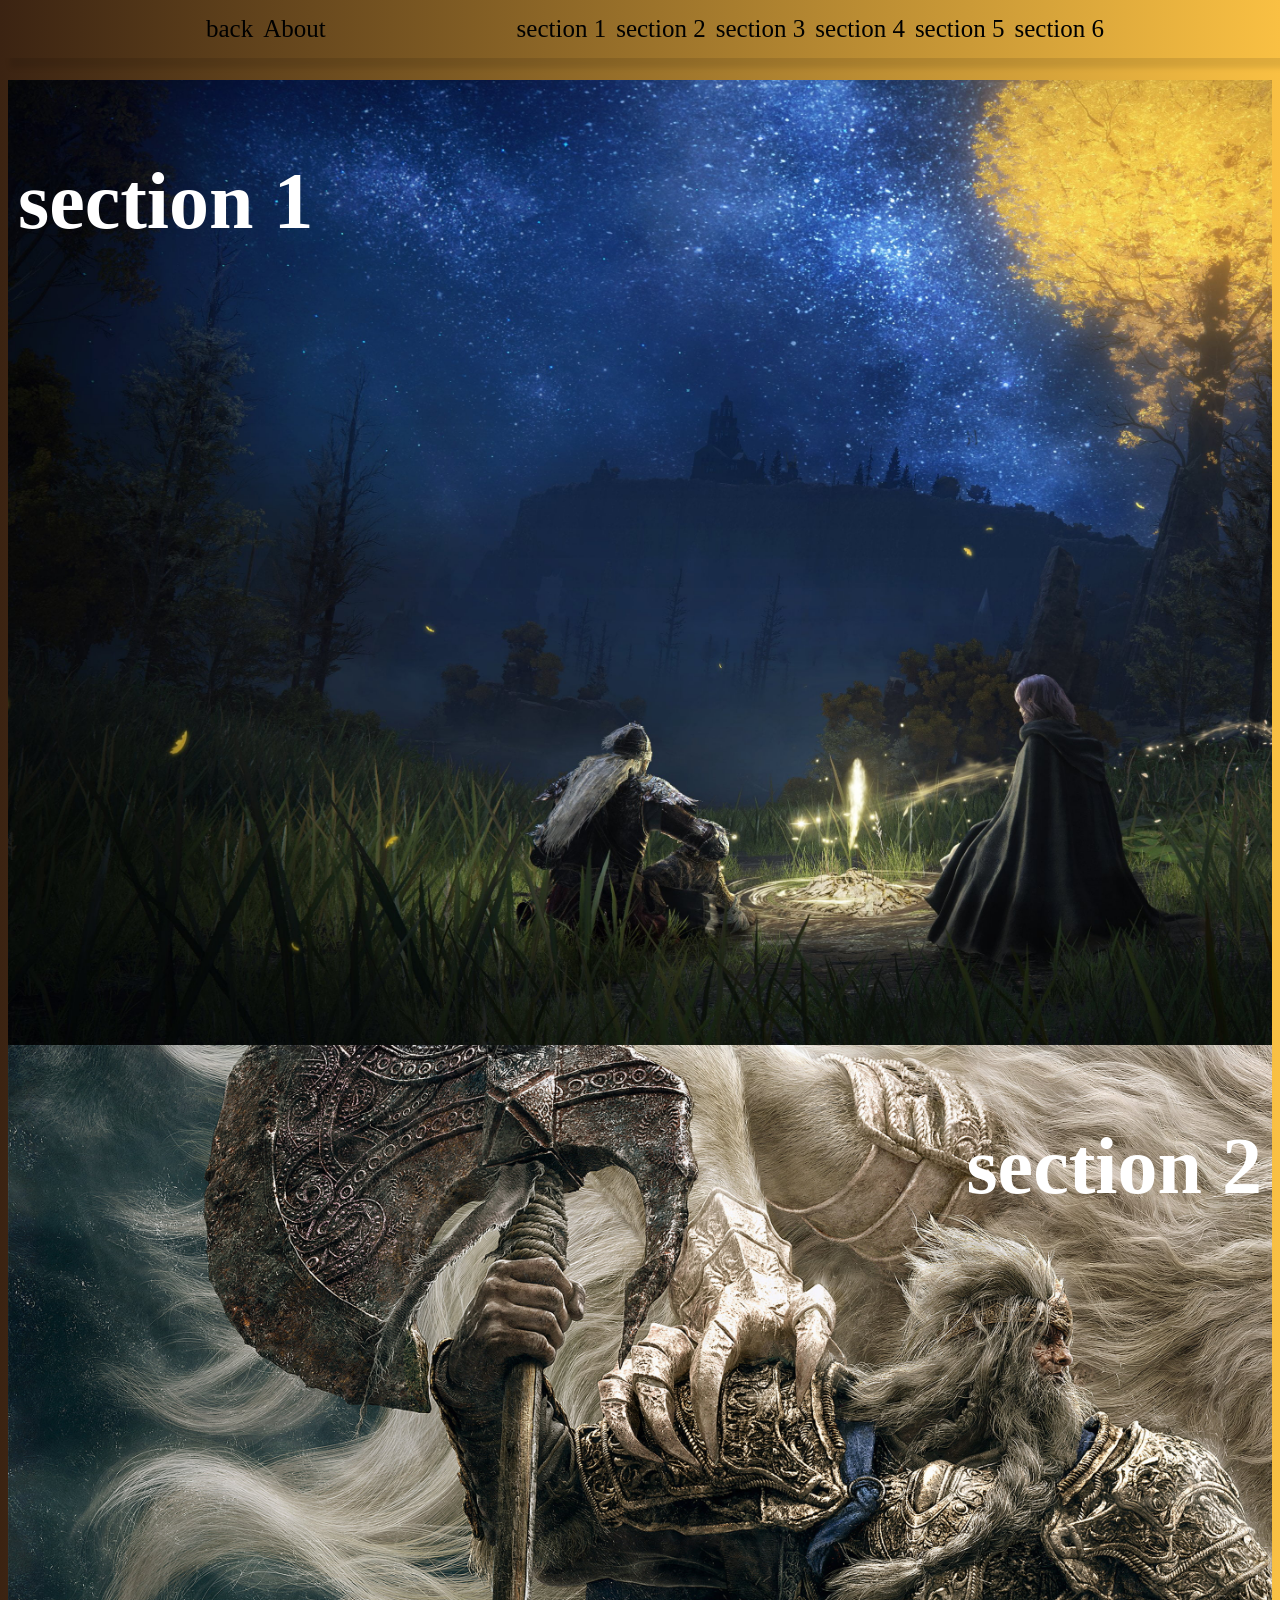
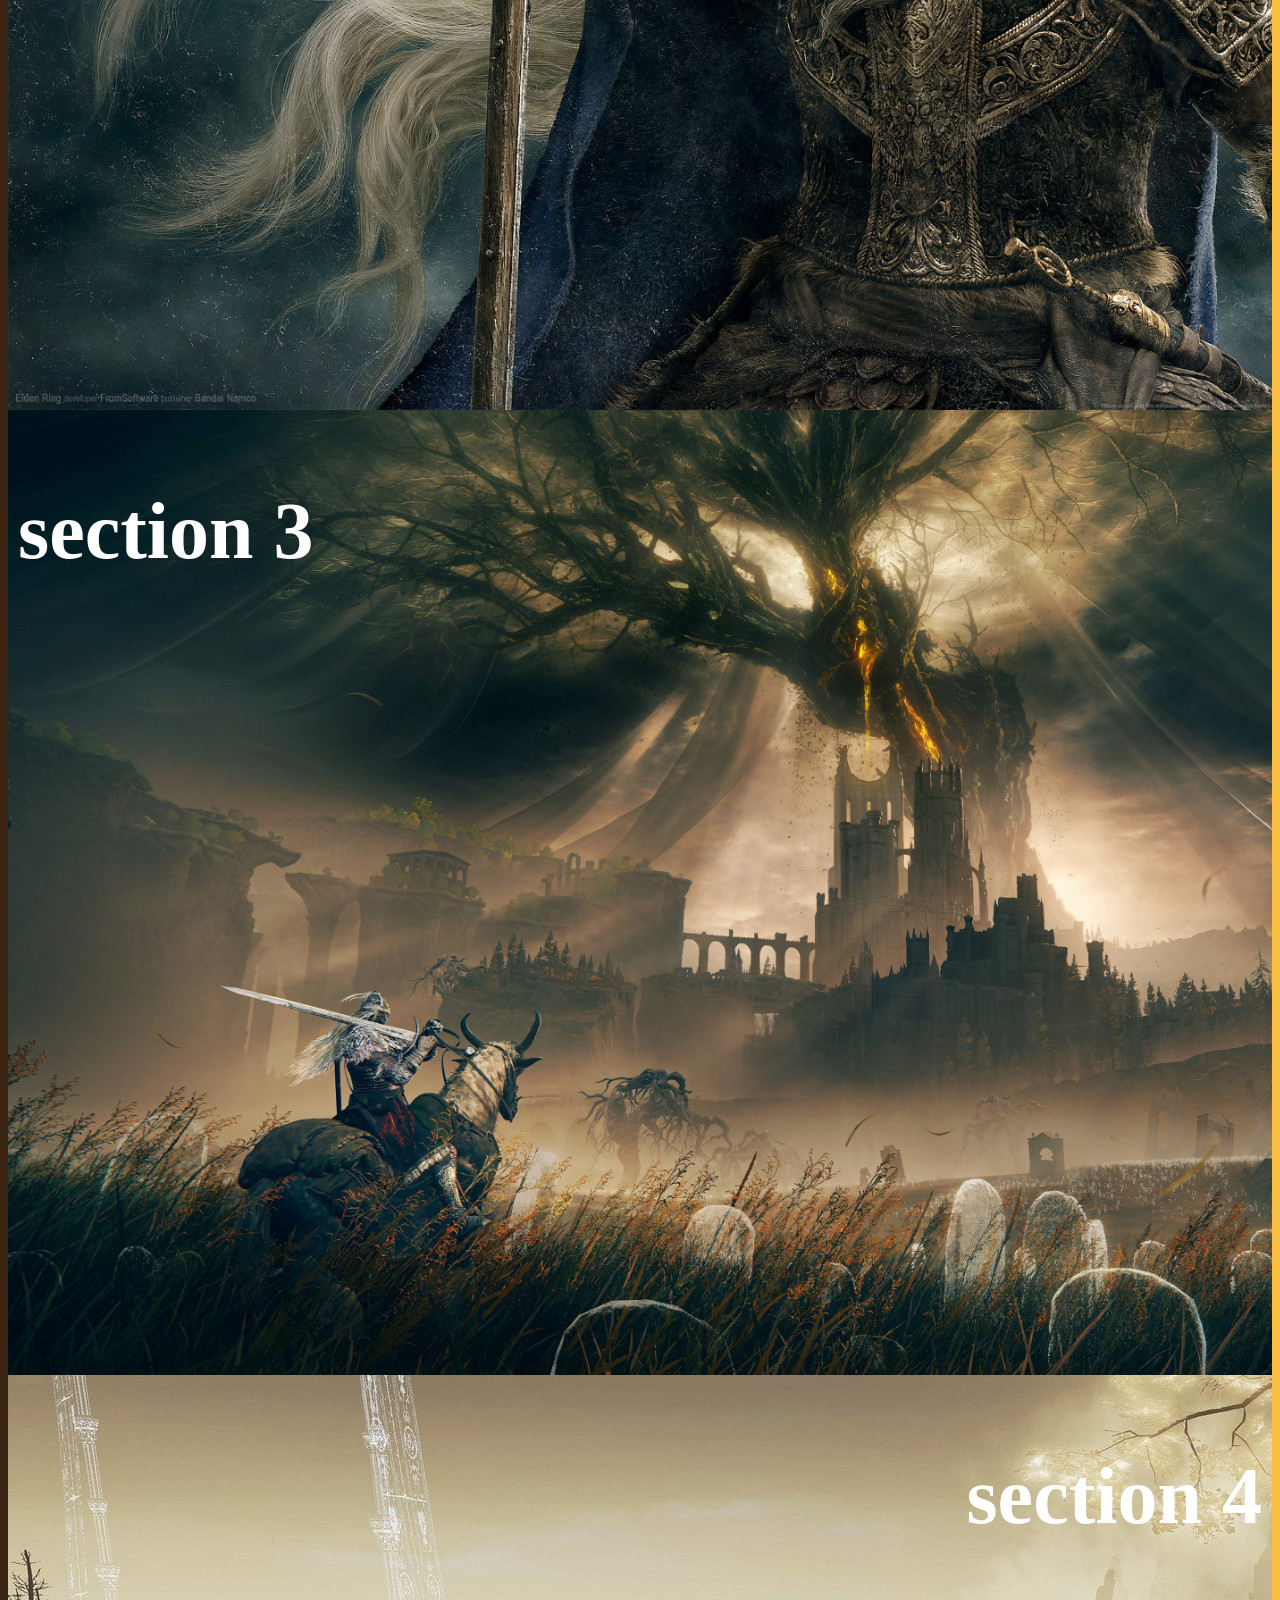
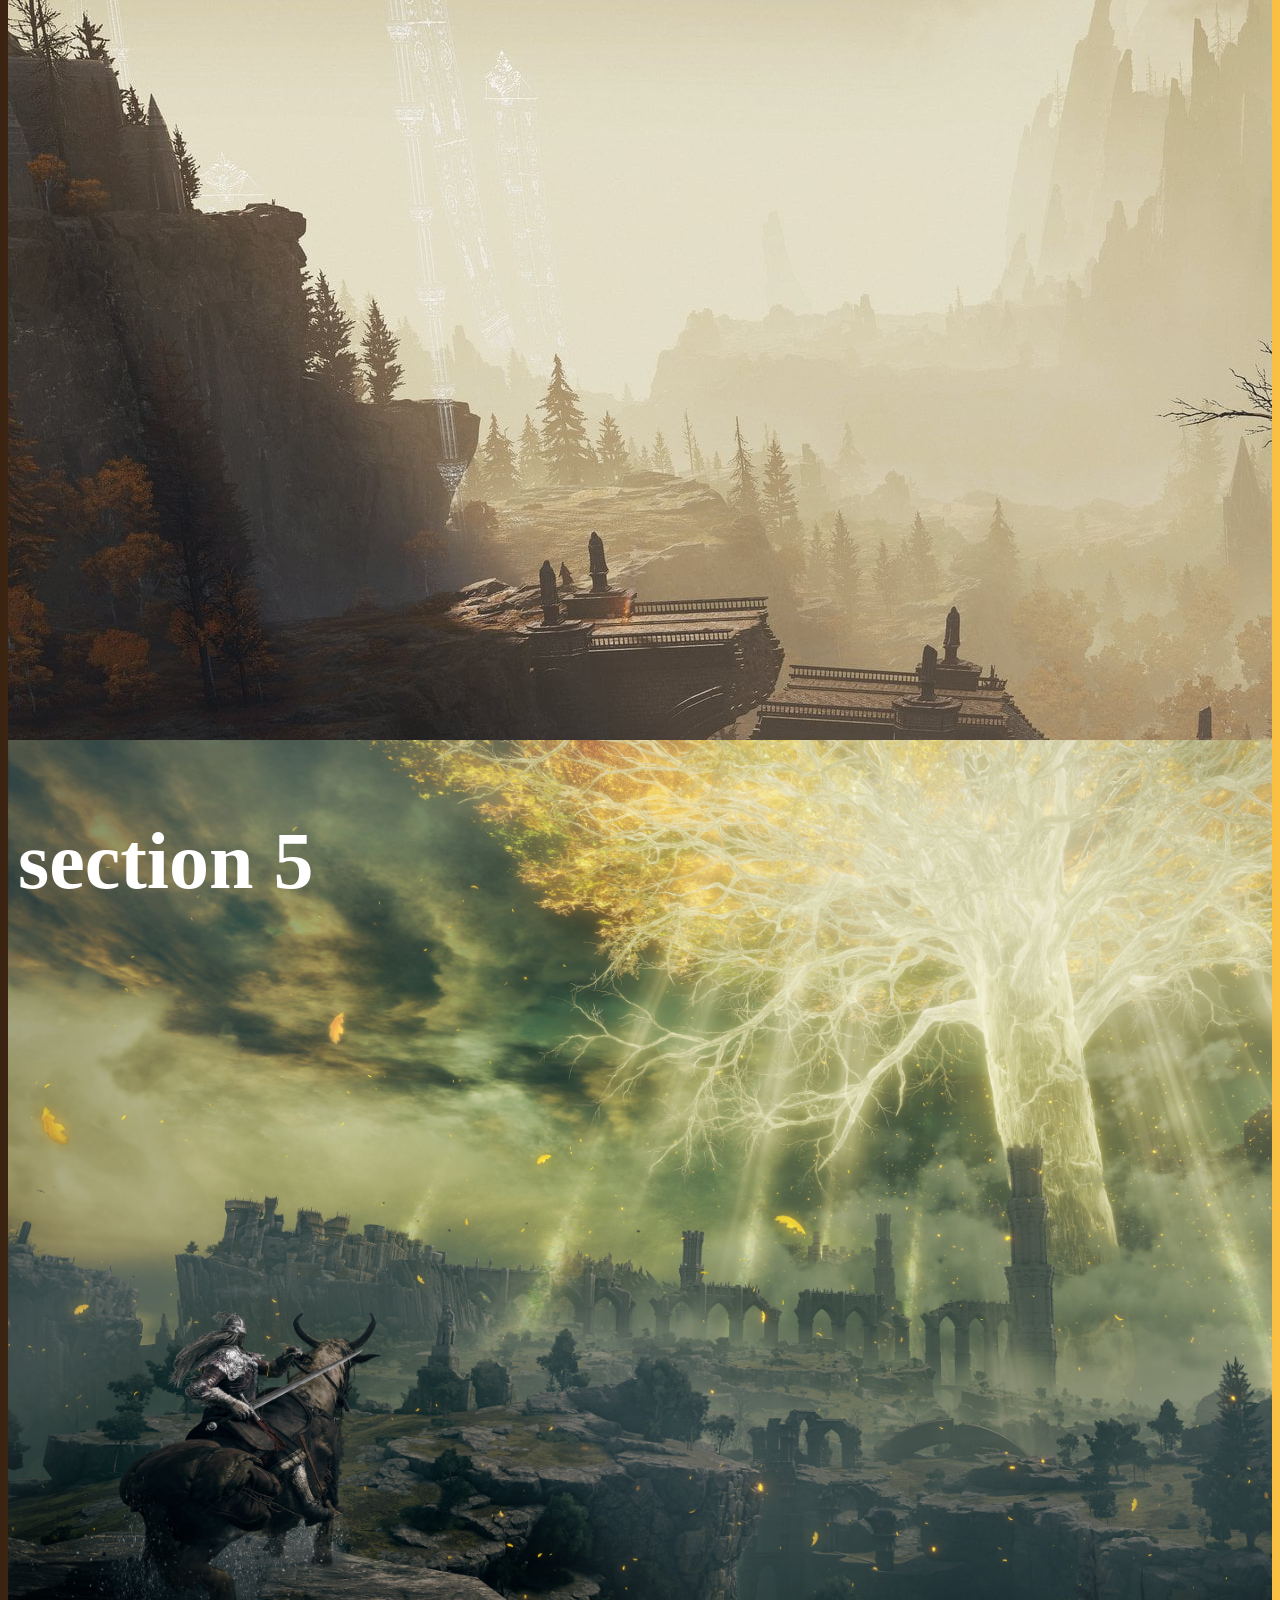
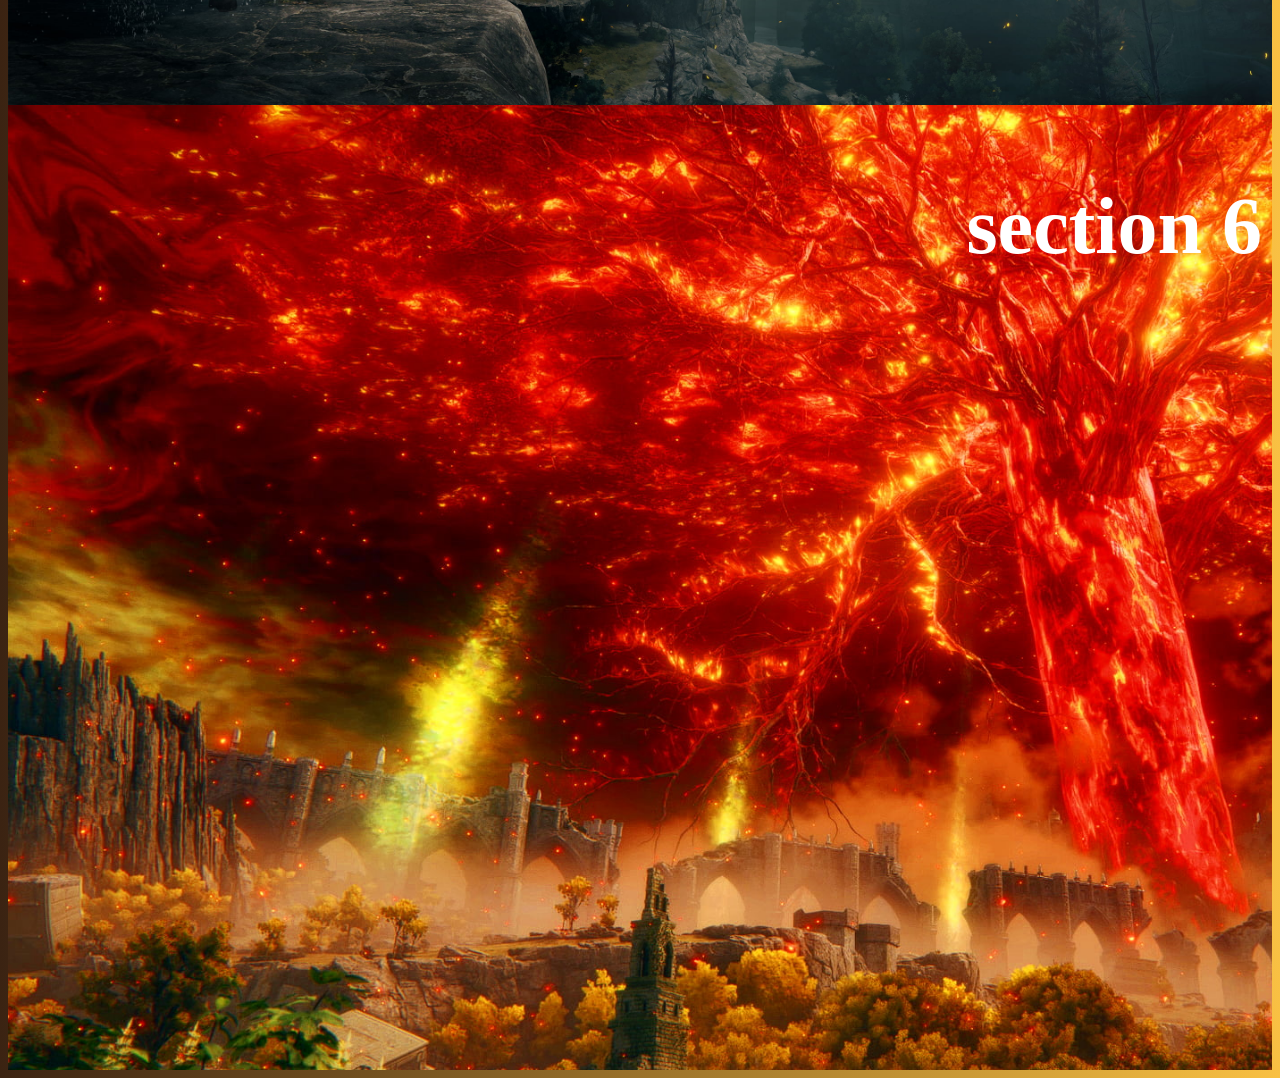
==== index.html @ 0bc74352 "Add files via upload" ====
<!doctype html>
<html lang="en">
  <head>
    <meta charset="UTF-8" />
    <meta name="viewport" content="width=device-width, initial-scale=1.0" />
    <title>HOME</title>
    <link rel="stylesheet" href="HOME.CSS" />
  </head>
  <body>
    <header>
      <nav>
        <ul class="left">
          <li><a href="../login/login.html">back</a></li>
          <li><a href="../about/about.html">About</a></li>
        </ul>
        <ul class="right">
          <li><a href="#s1">section 1</a></li>
          <li><a href="#s2">section 2</a></li>
          <li><a href="#s3">section 3</a></li>
          <li><a href="#s4">section 4</a></li>
          <li><a href="#s5">section 5</a></li>
          <li><a href="#s6">section 6</a></li>
        </ul>
      </nav>
    </header>
    <br />
    <br />
    <br />
    <br />

    <main>
      <section id="s1">
        <h1>section 1</h1>
      </section>
      <section id="s2"><h1>section 2</h1></section>
      <section id="s3"><h1>section 3</h1></section>
      <section id="s4"><h1>section 4</h1></section>
      <section id="s5"><h1>section 5</h1></section>
      <section id="s6"><h1>section 6</h1></section>
    </main>
  </body>
</html>
---- HOME.CSS ----
html {
  scroll-behavior: smooth;
}
body{
  background-image: linear-gradient(to right,#3b2312,#f9c043);
}
a {
  text-decoration: none;
  color: #000000;
  border-radius: 10px;
    transition: ease 0.3s all;
}
a:hover {
  padding-inline: 15px;
  background: #f9c043;
  color: #ffffff;
  transition: ease 0.3s all;
}
nav {
  position: fixed;
  z-index: 10000;
  width: 100%;
  top: 0;
  left: 0;
  right: 0;
  padding: 15px;
  display: flex;
  justify-content: space-evenly;
  box-shadow: 10px 10px 5px rgba(0, 0, 0, 0.1);
}
.right {
  display: flex;
  justify-content: flex-end;
  align-items: center;
  gap: 10px;
  text-align: right;
}

.left {
  display: flex;
  justify-content: flex-start;
  align-items: center;
  text-align: left;
    gap: 10px;
}

ul {
  font-size: 25px;
  display: flex;
  padding: 0;
  margin: 0;
  list-style: none;
}
h1{
  font-size: 80px;
}
/* --------------------------------------------------- */
section {
  color: rgb(255, 255, 255);
  padding: 10px;
  height: 105vh;
  top: 0;
  position: sticky;
}
#s1 {
  background-image: url(../wall5.jpg);
  background-size: cover;
  background-repeat: no-repeat;
  text-align: left;
  z-index: 1;
}
#s2 {
  background-image: url(../wall3.jpg);
  background-size: cover;
  background-repeat: no-repeat;
  text-align: right;
  z-index: 2;
}
#s3 {
  background-image: url(../wall1.jpg);
  background-size: cover;
  background-repeat: no-repeat;
  text-align: left;
  z-index: 3;
}
#s4 {
  background-image: url(../wall4.jpg);
  background-repeat: no-repeat;
  text-align: right;
  z-index: 4;
}
#s5 {
  background-image: url(../wall2.jpg);
  background-size: cover;
  background-repeat: no-repeat;
  text-align: left;
  z-index: 5;
}
#s6 {
  background-image: url(../wall8.jpg);
  background-size: cover;
  background-repeat: no-repeat;
  text-align: right;
  z-index: 6;
}
/* --------------------------- */
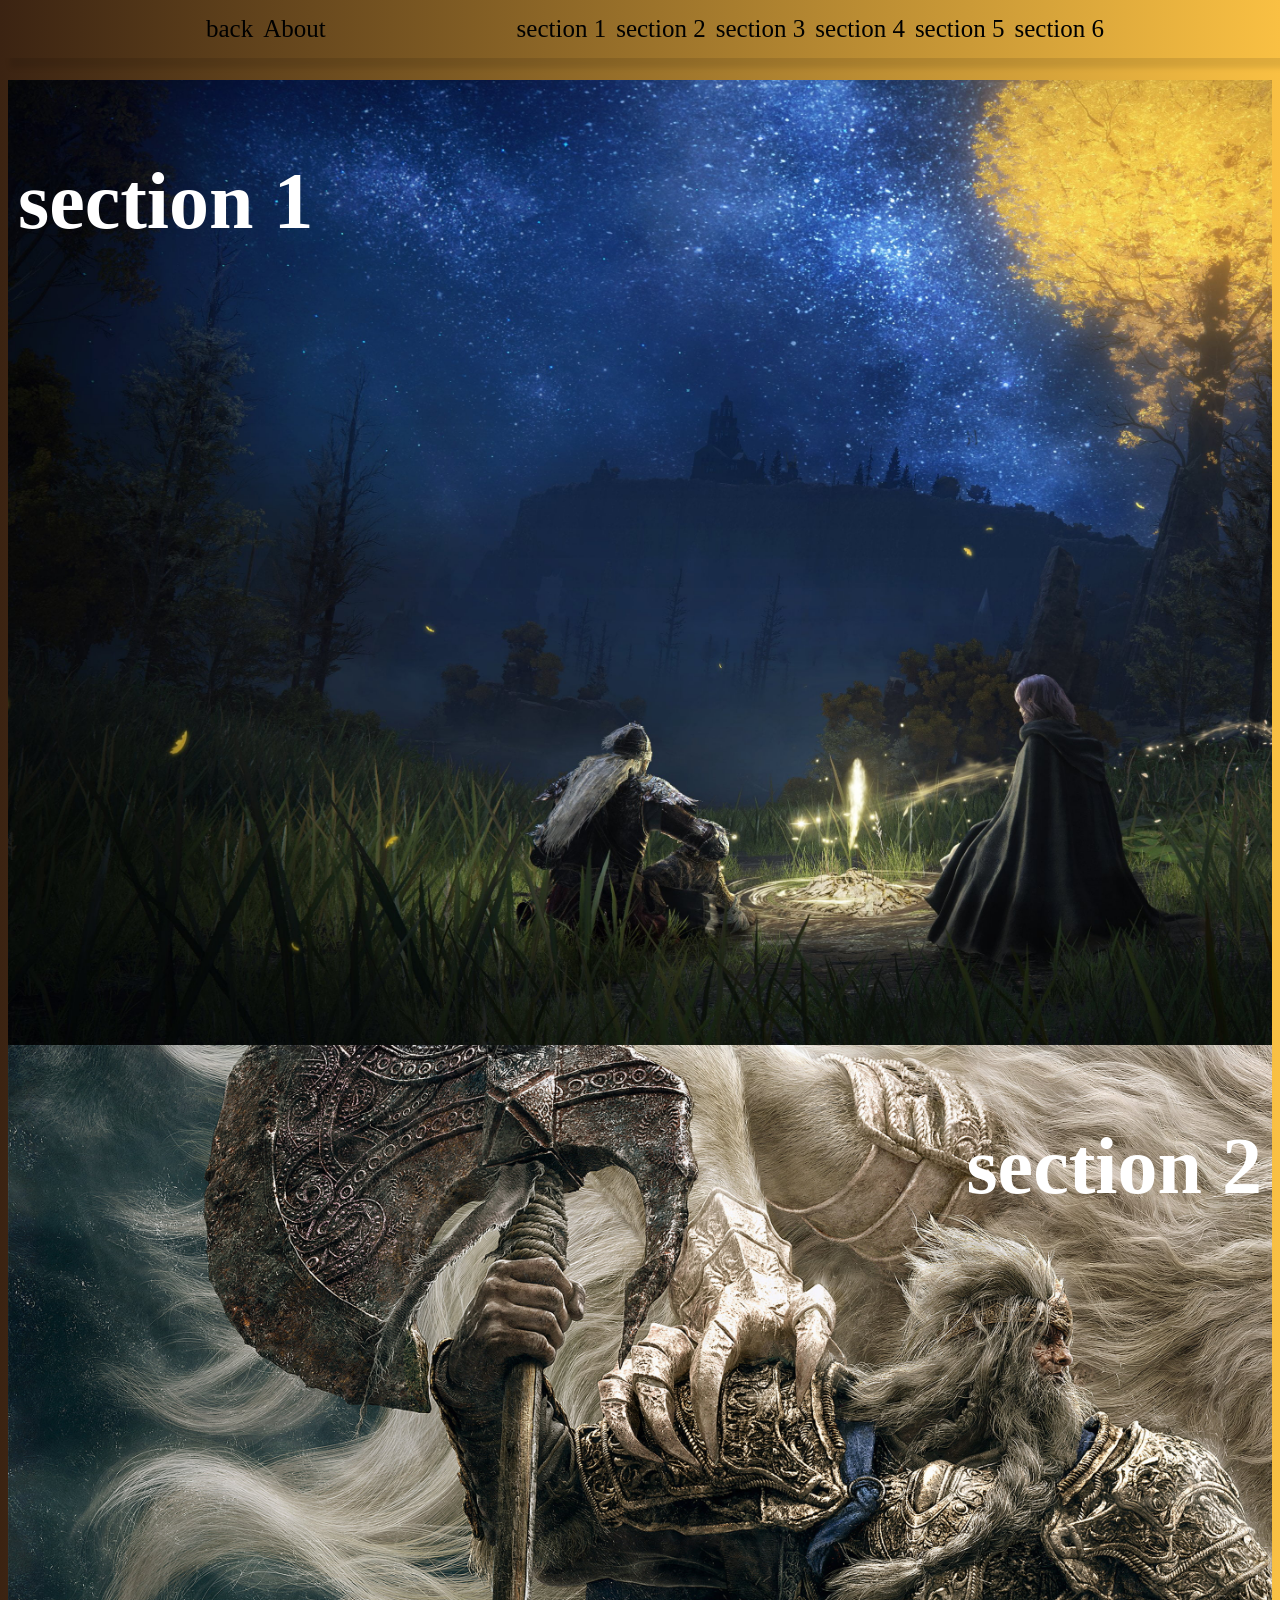
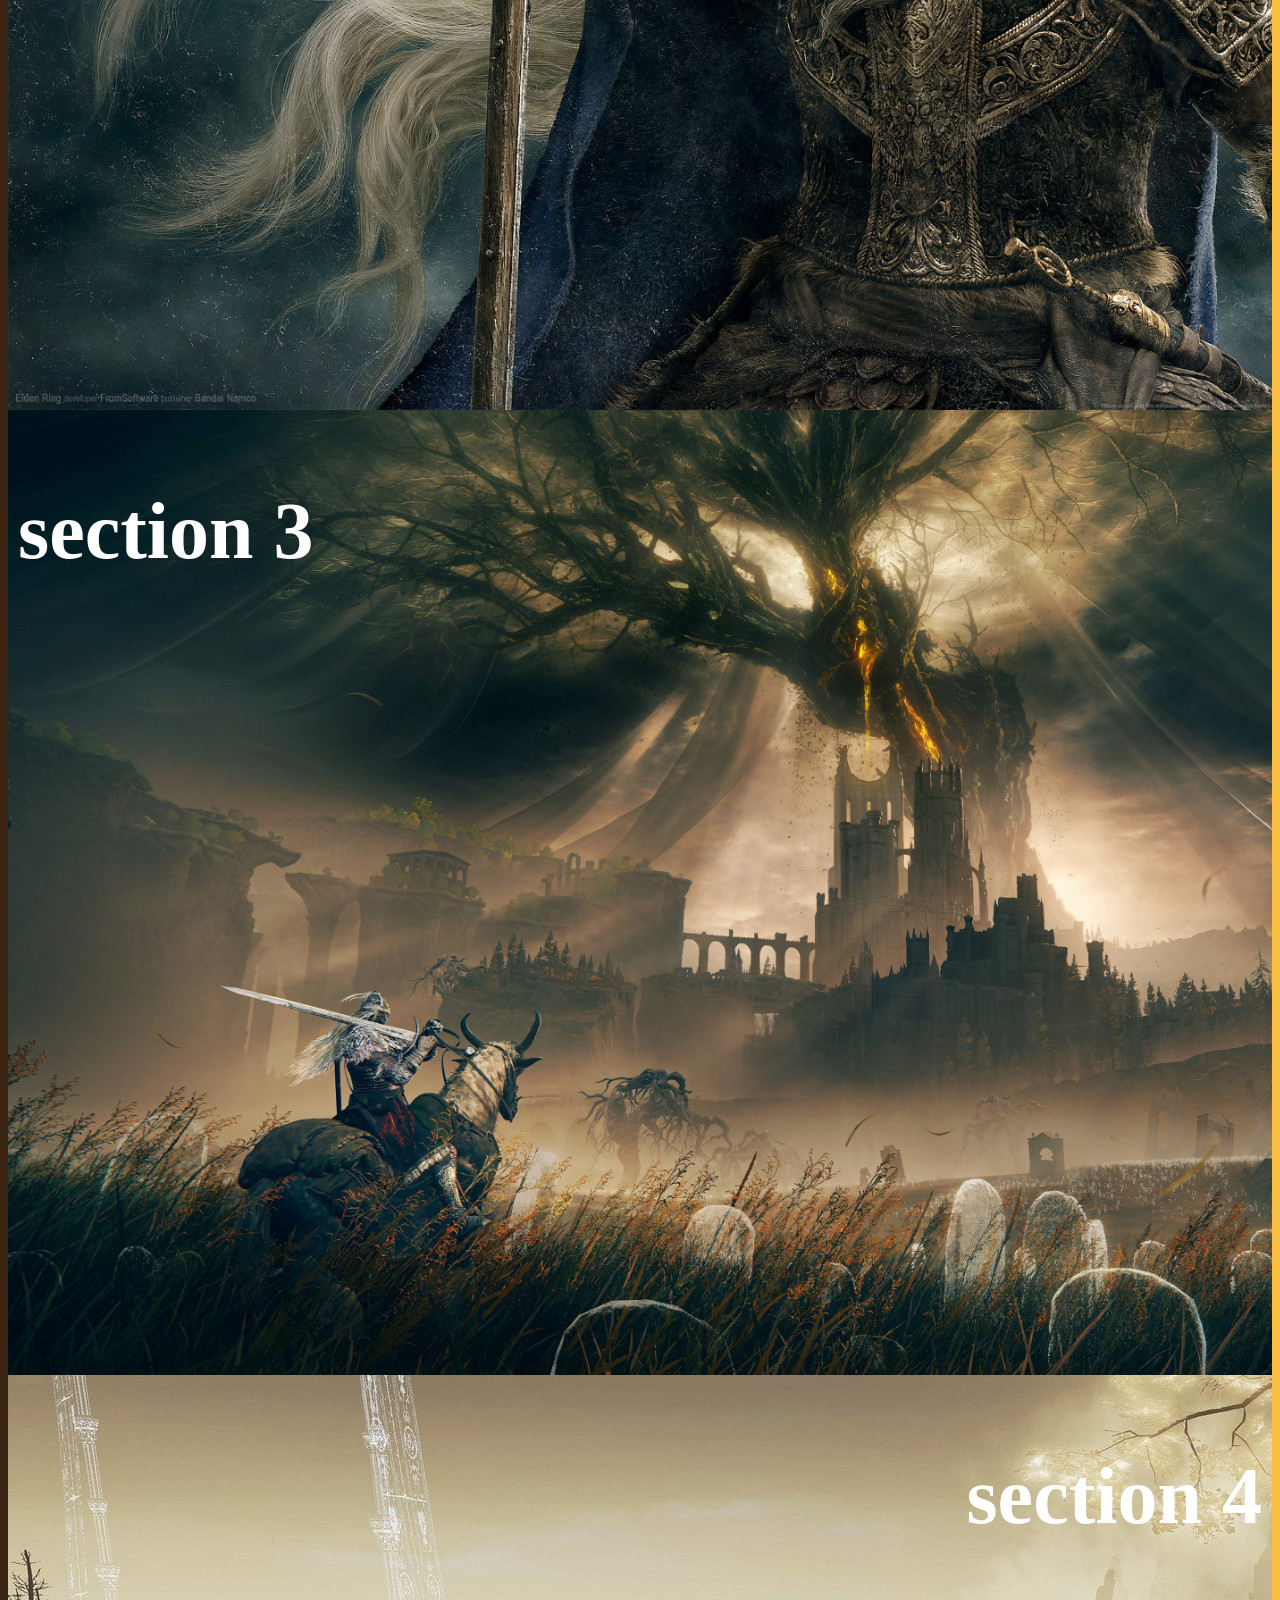
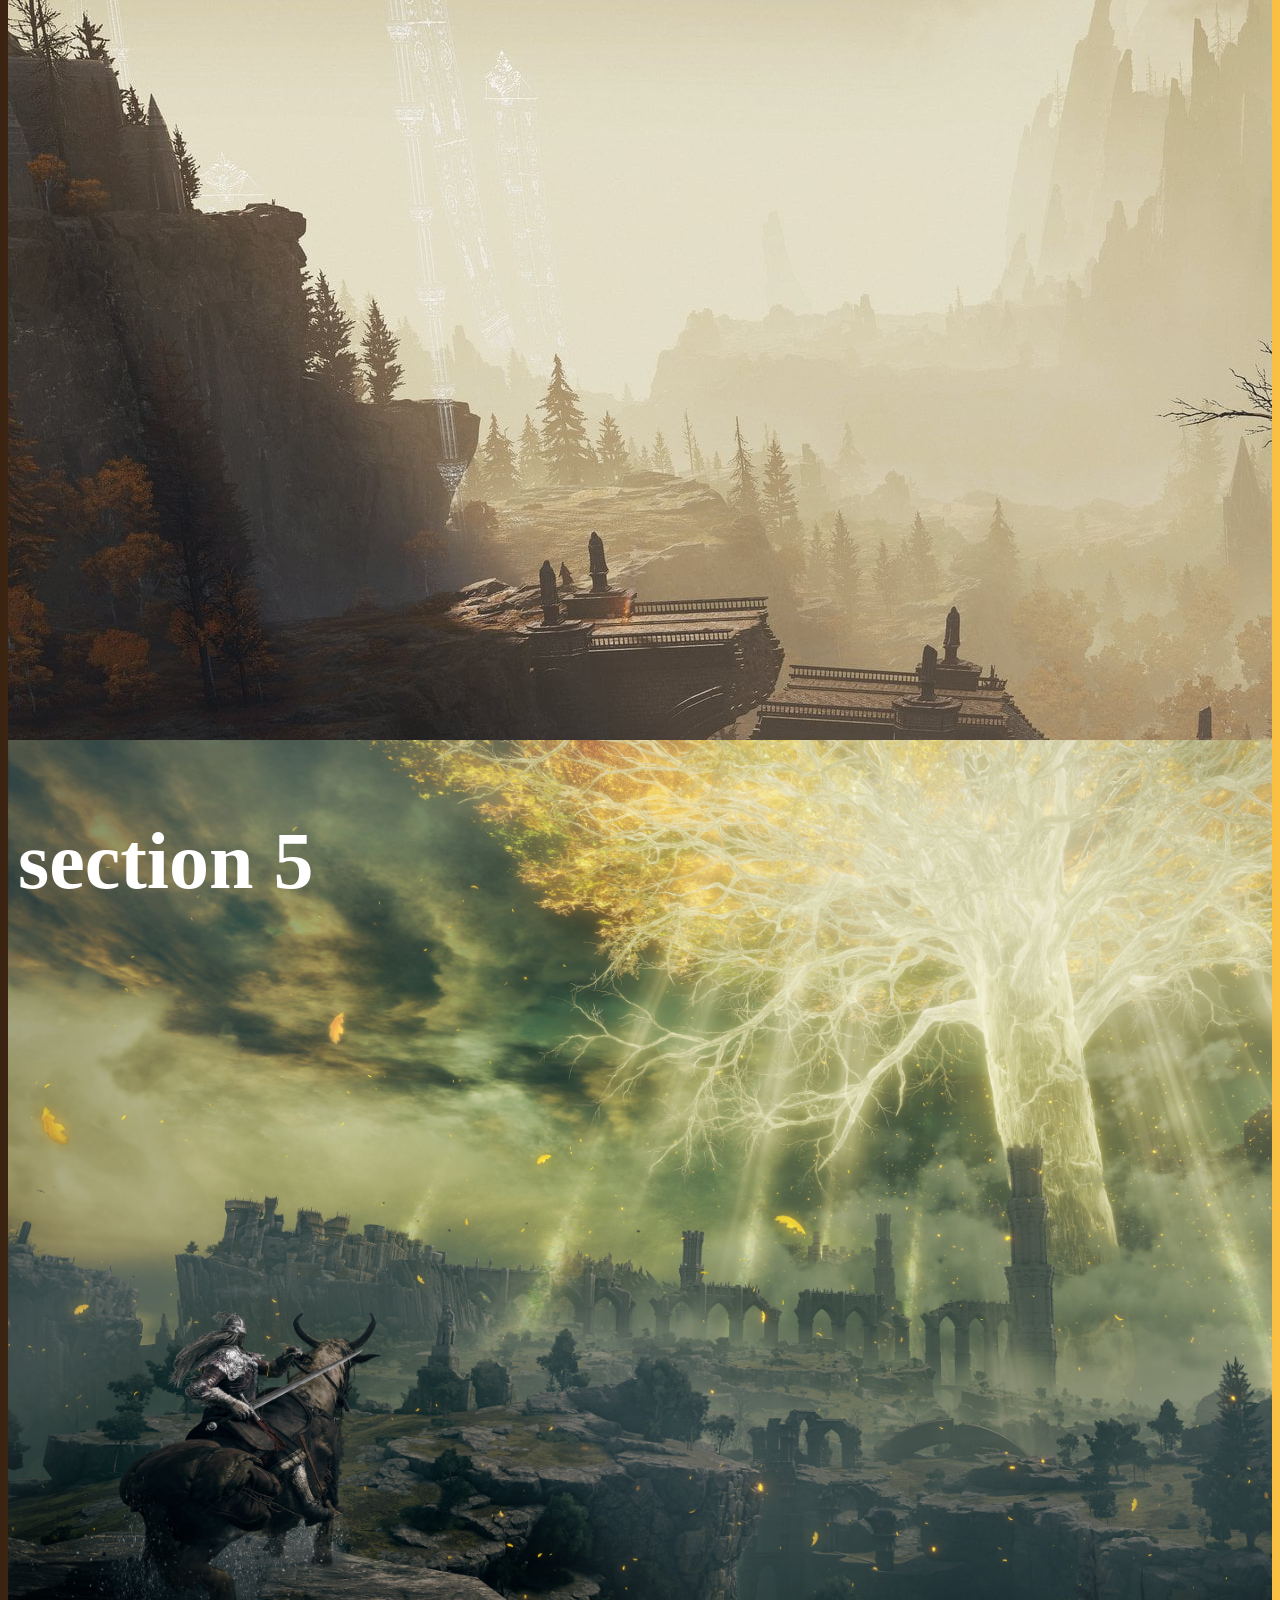
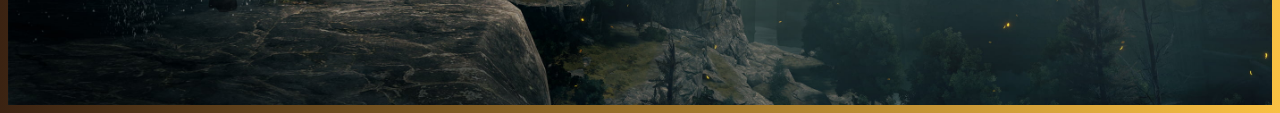
==== commit ef2af84a: "Update index.html" ====
--- a/index.html
+++ b/index.html
@@ -10,8 +10,8 @@
     <header>
       <nav>
         <ul class="left">
-          <li><a href="../login/login.html">back</a></li>
-          <li><a href="../about/about.html">About</a></li>
+          <li><a href="login.html">back</a></li>
+          <li><a href="about.html">About</a></li>
         </ul>
         <ul class="right">
           <li><a href="#s1">section 1</a></li>
@@ -36,7 +36,6 @@
       <section id="s3"><h1>section 3</h1></section>
       <section id="s4"><h1>section 4</h1></section>
       <section id="s5"><h1>section 5</h1></section>
-      <section id="s6"><h1>section 6</h1></section>
     </main>
   </body>
 </html>
--- a/HOME.CSS
+++ b/HOME.CSS
@@ -63,34 +63,34 @@
   position: sticky;
 }
 #s1 {
-  background-image: url(../wall5.jpg);
+  background-image: url(wall5.jpg);
   background-size: cover;
   background-repeat: no-repeat;
   text-align: left;
   z-index: 1;
 }
 #s2 {
-  background-image: url(../wall3.jpg);
+  background-image: url(wall3.jpg);
   background-size: cover;
   background-repeat: no-repeat;
   text-align: right;
   z-index: 2;
 }
 #s3 {
-  background-image: url(../wall1.jpg);
+  background-image: url(wall1.jpg);
   background-size: cover;
   background-repeat: no-repeat;
   text-align: left;
   z-index: 3;
 }
 #s4 {
-  background-image: url(../wall4.jpg);
+  background-image: url(wall4.jpg);
   background-repeat: no-repeat;
   text-align: right;
   z-index: 4;
 }
 #s5 {
-  background-image: url(../wall2.jpg);
+  background-image: url(wall2.jpg);
   background-size: cover;
   background-repeat: no-repeat;
   text-align: left;
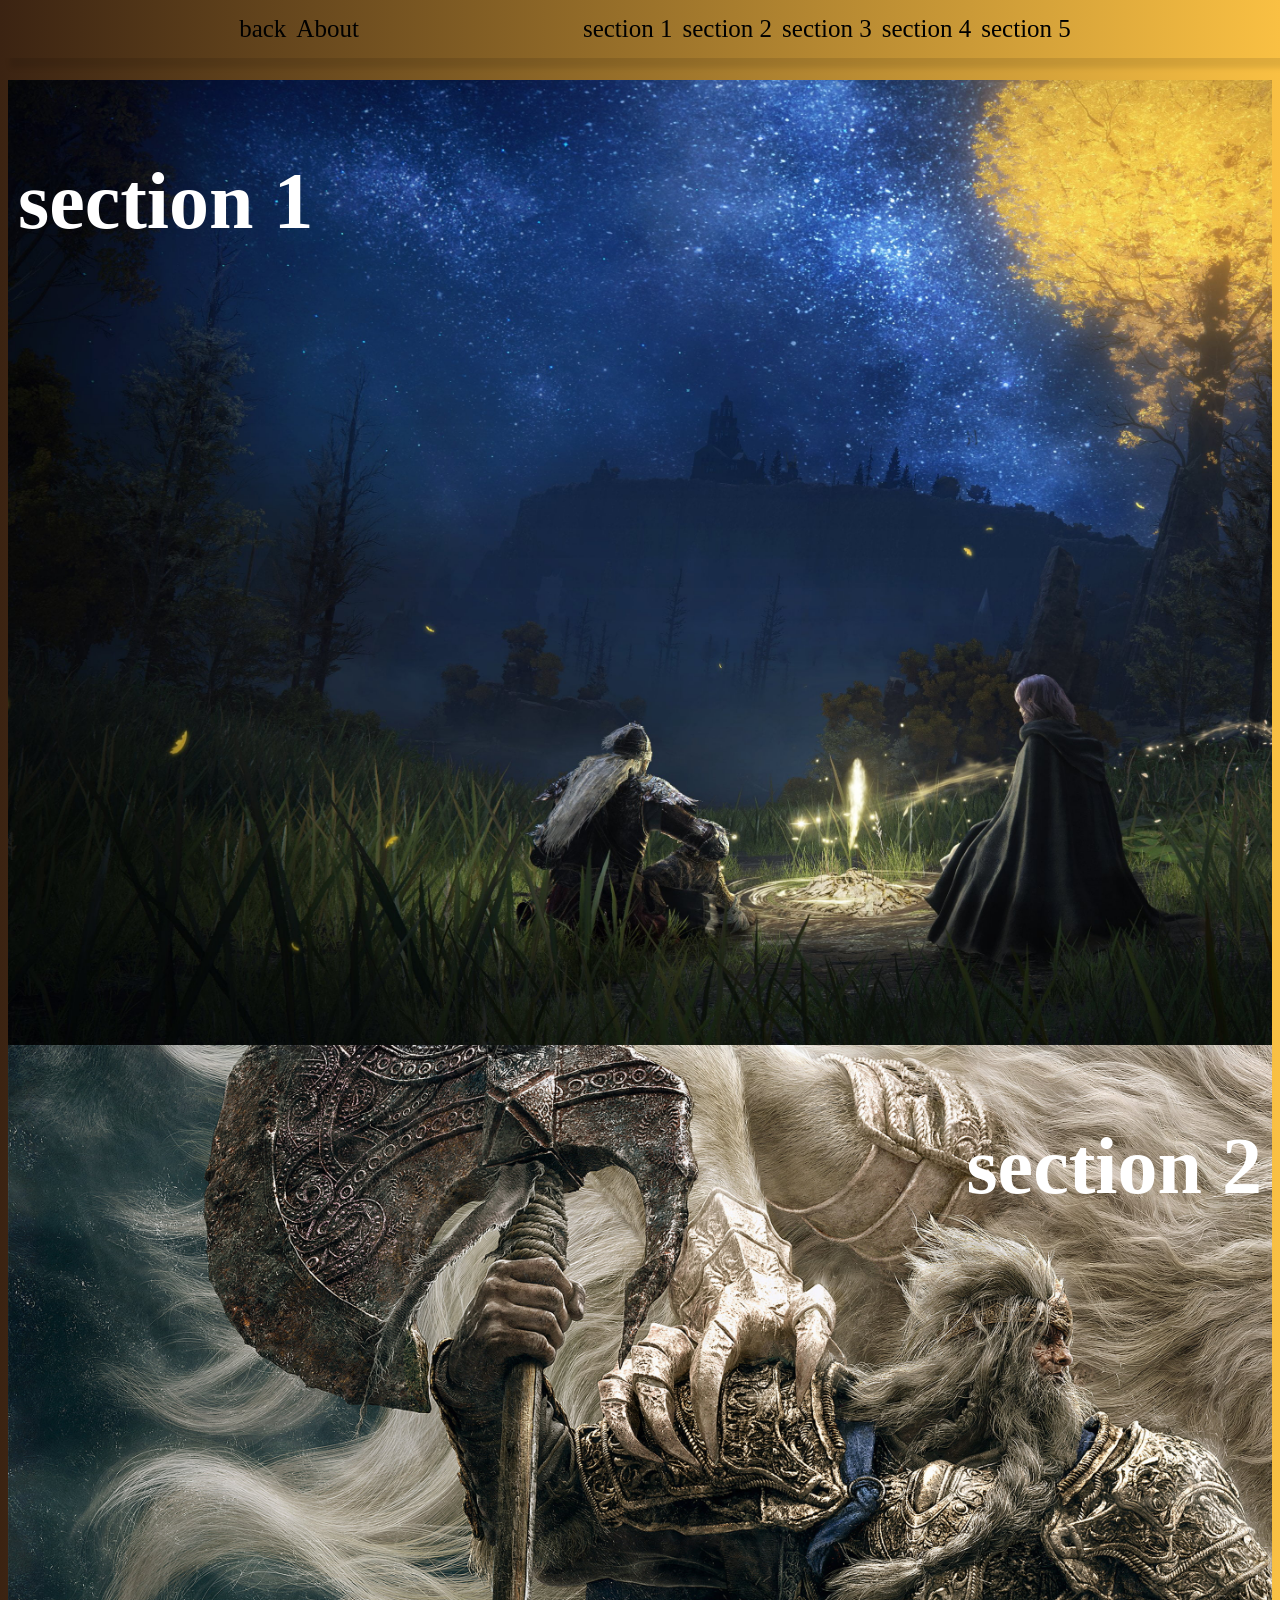
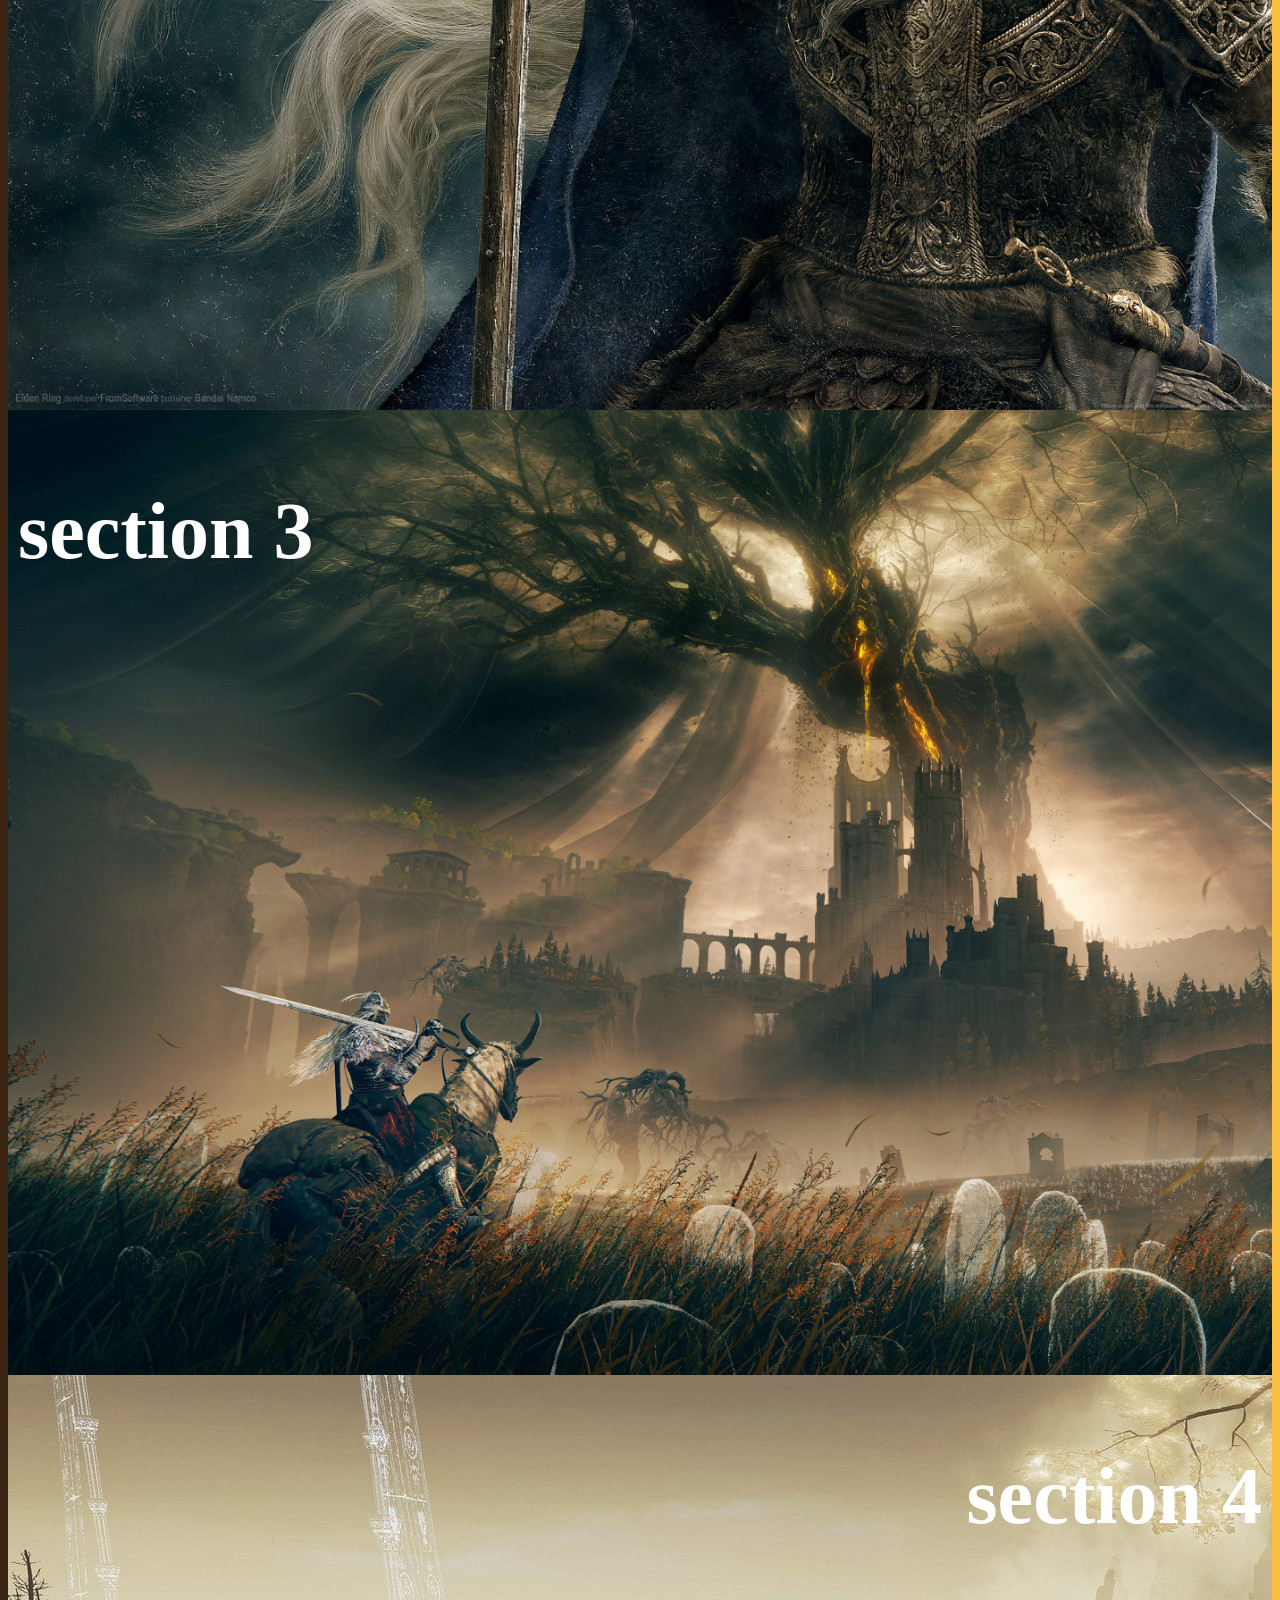
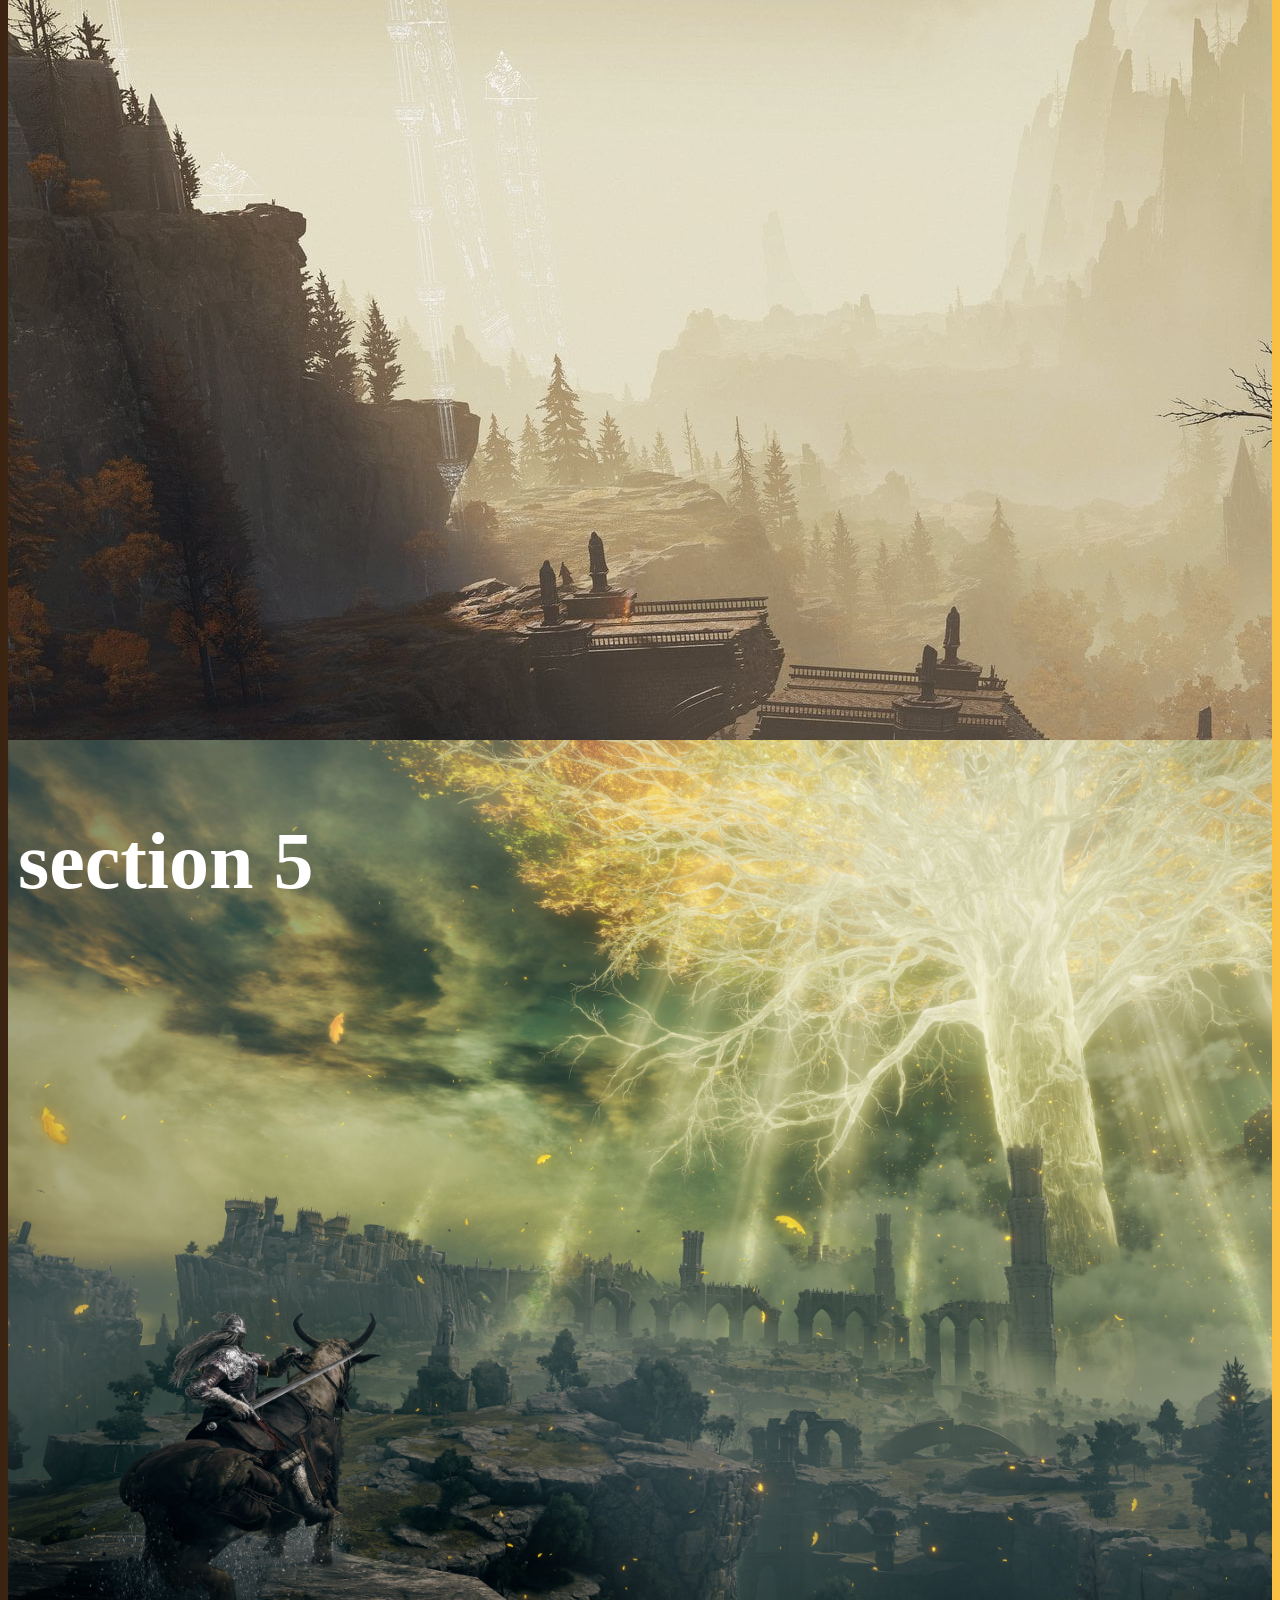
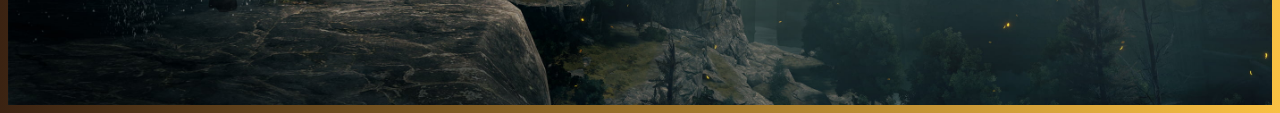
==== commit bae68fd5: "Update index.html" ====
--- a/index.html
+++ b/index.html
@@ -19,7 +19,6 @@
           <li><a href="#s3">section 3</a></li>
           <li><a href="#s4">section 4</a></li>
           <li><a href="#s5">section 5</a></li>
-          <li><a href="#s6">section 6</a></li>
         </ul>
       </nav>
     </header>
--- a/HOME.CSS
+++ b/HOME.CSS
@@ -96,11 +96,5 @@
   text-align: left;
   z-index: 5;
 }
-#s6 {
-  background-image: url(../wall8.jpg);
-  background-size: cover;
-  background-repeat: no-repeat;
-  text-align: right;
-  z-index: 6;
-}
+
 /* --------------------------- */
